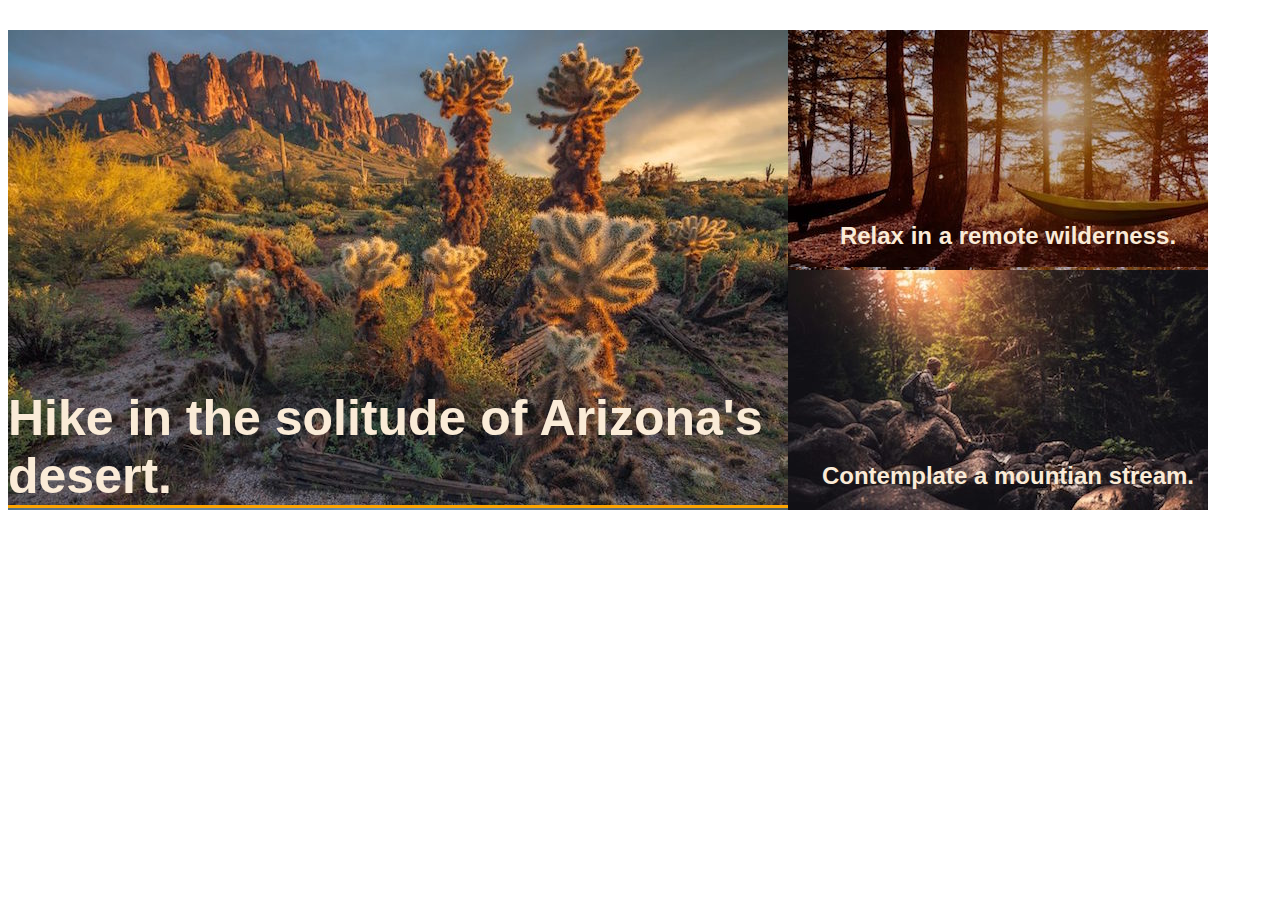
==== index.html @ 8ac19ba1 "first commit" ====
<!DOCTYPE html>
<html lang="en">

<head>
<link rel="stylesheet" href="style.css">
<link href="https://fonts.googleapis.com/css?family=Open+Sans" rel="stylesheet">
    <title>Hiking Home</title>
</head>
<body>
    <Nav>
        <div>Hike</div>
        <div>Latest</div>
        <div>Gear</div>
        <div>Outdoors</div>
        <div>Living</div>
        <div>Guides</div>
        <div>FB</div>
        <div>IG</div>
        <div>PT</div>
        <div>Search</div>
    </Nav>
    
    <div class="container">
        <div class="desert">
            <h2 id="line">Hike in the solitude of Arizona's desert.</h2>
        </div>
        <div class="container2">
            <div class="relax">
                <h2>Relax in a remote wilderness.</h2>
            </div>
            <div class="stream">
                <h2>Contemplate a mountian stream.</h2>
            </div>
        </div>
    </div>
    </div>


</body>

</html>
---- style.css ----
.container{
    display: flex;
    font-family: Arial;
    color: antiquewhite;
}



.relax, .stream{
    display: flex;
    width: 420px;
    height: 240px;
    justify-content: center;
    align-items: flex-end;
}

.relax h2, .stream h2{
    margin-left: 20px;
}
.desert h2{
    justify-content: center;
    font-size: 50px;
}

.stream{
    background-image: url('images/stream420x240.jpg'); 
}
.desert{
    background-image: url('images/desert780x477.jpg');
    display: flex;
    width: 780px;
    height: 480px;
    justify-content: center;
    align-items: flex-end;
} 
.relax{
    background-image: url('images/relax420x237.jpg');
}

#line{
    border-bottom:3px solid orange;
    margin-bottom: 2px;
}

nav{
    display: flex;
    
   
}

nav div{
    font-family: 'Open Sans', sans-serif;
    color: white
}
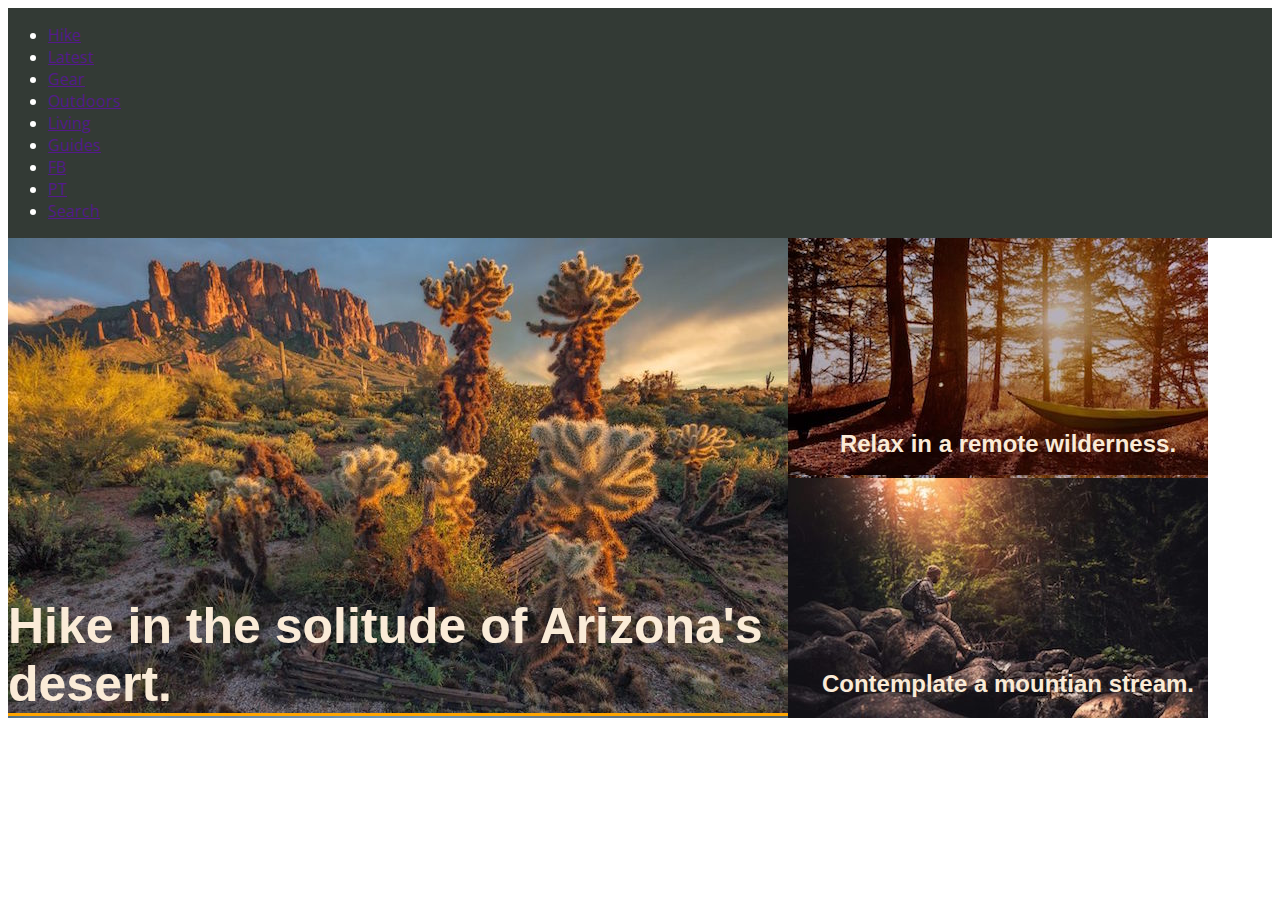
==== commit a35ab0ee: "added nav bar" ====
--- a/index.html
+++ b/index.html
@@ -8,16 +8,17 @@
 </head>
 <body>
     <Nav>
-        <div>Hike</div>
-        <div>Latest</div>
-        <div>Gear</div>
-        <div>Outdoors</div>
-        <div>Living</div>
-        <div>Guides</div>
-        <div>FB</div>
-        <div>IG</div>
-        <div>PT</div>
-        <div>Search</div>
+      <ul>
+        <li><a href="">Hike</a></li>
+        <li><a href="">Latest</a></li>
+        <li><a href="">Gear</a></li>
+        <li><a href="">Outdoors</a></li>
+        <li><a href="">Living</a></li>
+        <li><a href="">Guides</a></li>
+        <li><a href="">FB</a></li>
+        <li><a href="">PT</a></li>
+        <li><a href="">Search</a></li>
+      </ul>
     </Nav>
     
     <div class="container">
--- a/style.css
+++ b/style.css
@@ -46,11 +46,10 @@
 
 nav{
     display: flex;
-    
-   
-}
+    background-color:#333a35; 
+    }
 
-nav div{
+li{
     font-family: 'Open Sans', sans-serif;
-    color: white
+    color: white;   
 }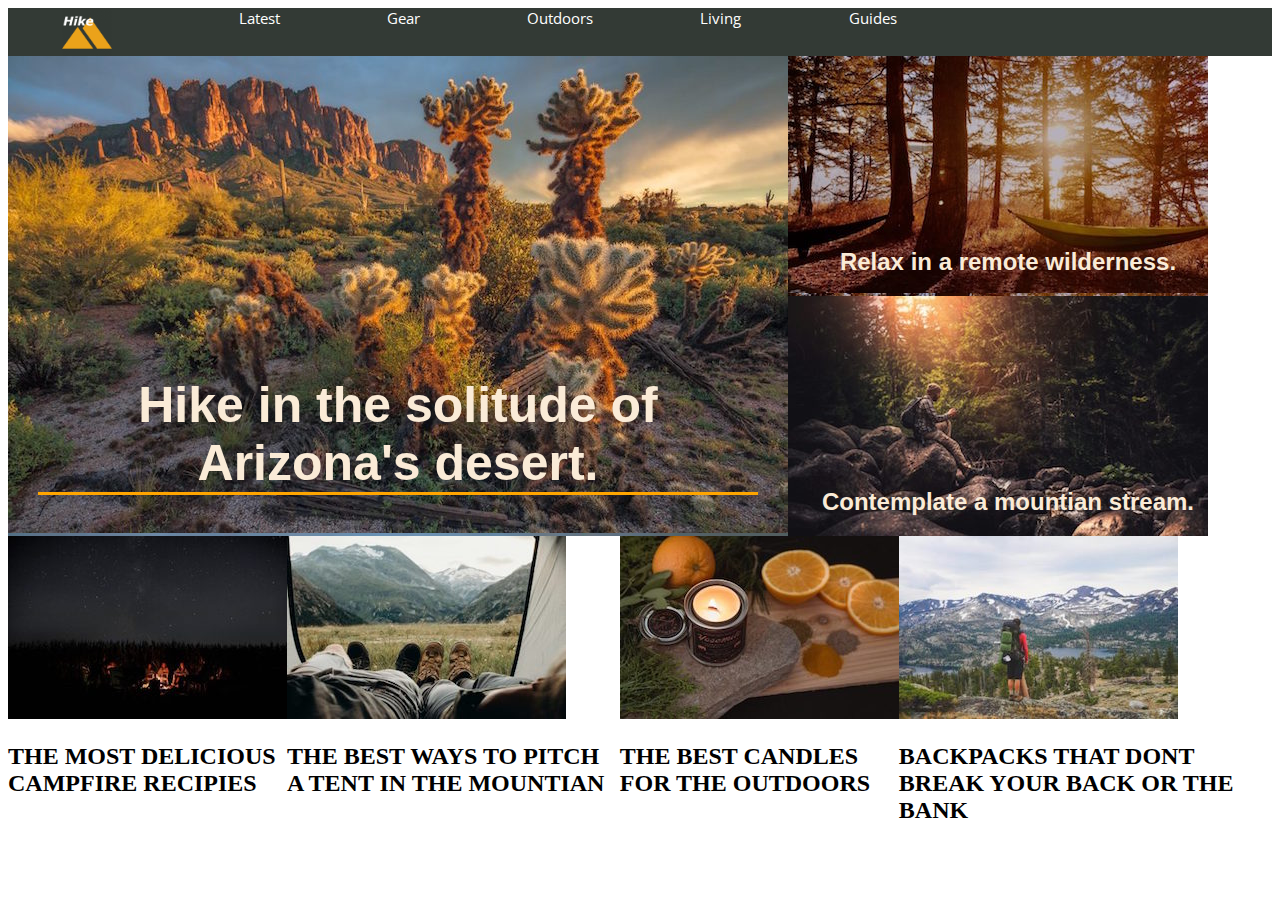
==== commit cc02ebe4: "added nave and pic strip" ====
--- a/index.html
+++ b/index.html
@@ -2,25 +2,28 @@
 <html lang="en">
 
 <head>
-<link rel="stylesheet" href="style.css">
-<link href="https://fonts.googleapis.com/css?family=Open+Sans" rel="stylesheet">
+    <link rel="stylesheet" href="style.css">
+    <link href="https://fonts.googleapis.com/css?family=Open+Sans" rel="stylesheet">
+    <link rel="stylesheet" href="https://use.fontawesome.com/releases/v5.7.2/css/all.css"
+        integrity="sha384-fnmOCqbTlWIlj8LyTjo7mOUStjsKC4pOpQbqyi7RrhN7udi9RwhKkMHpvLbHG9Sr" crossorigin="anonymous">
     <title>Hiking Home</title>
 </head>
+
 <body>
     <Nav>
-      <ul>
-        <li><a href="">Hike</a></li>
-        <li><a href="">Latest</a></li>
-        <li><a href="">Gear</a></li>
-        <li><a href="">Outdoors</a></li>
-        <li><a href="">Living</a></li>
-        <li><a href="">Guides</a></li>
-        <li><a href="">FB</a></li>
-        <li><a href="">PT</a></li>
-        <li><a href="">Search</a></li>
-      </ul>
+        <ul>
+            <li><img class="logo" src="images/logo.png"></li>
+            <li><a href="">Latest</a></li>
+            <li><a href="">Gear</a></li>
+            <li><a href="">Outdoors</a></li>
+            <li><a href="">Living</a></li>
+            <li><a href="">Guides</a></li>
+            <li><a href=""><i class="fab fa-facebook-square"></i></a></li>
+            <li><a href=""><i class="fab fa-pinterest"></i></a></li>
+            <li><a href=""><i class="fas fa-search"></i></a></li>
+        </ul>
     </Nav>
-    
+
     <div class="container">
         <div class="desert">
             <h2 id="line">Hike in the solitude of Arizona's desert.</h2>
@@ -36,7 +39,25 @@
     </div>
     </div>
 
+        <div class="strip">
+        <div class="recipes">
+            <img src="images/recipes.jpg" alt="people sitting arond a campfire">
+            <h2>THE MOST DELICIOUS CAMPFIRE RECIPIES </h2>
+        </div>
+        <div class="tent">
+            <img src="images/tent.jpg" alt="peoples feet hanging out of a tent in the mountians">
+            <h2>THE BEST WAYS TO PITCH A TENT IN THE MOUNTIAN</h2>
+        </div>
+        <div class="candles">
+            <img src="images/candles.jpg" alt="a candle sitting on a rock with oranges around it">
+            <h2>THE BEST CANDLES FOR THE OUTDOORS</h2>
+        </div>
+        <div class="backpack">
+            <img src="images/backpacks.jpg" alt="a person with a hiking backpack on, looking out into the mountian scenery">
+            <h2>BACKPACKS THAT DONT BREAK YOUR BACK OR THE BANK</h2>
+        </div>
 
+    </div>
 </body>
 
 </html>--- a/style.css
+++ b/style.css
@@ -20,8 +20,9 @@
     margin-left: 20px;
 }
 .desert h2{
-    justify-content: center;
+    text-align: center;
     font-size: 50px;
+    
 }
 
 .stream{
@@ -41,15 +42,48 @@
 
 #line{
     border-bottom:3px solid orange;
-    margin-bottom: 2px;
+    margin-top: 2px;
+    margin-right:30px;
+    margin-left: 30px;
+}
+nav{
+    background-color:#333a35;
+    height: 48px;
 }
 
-nav{
+nav ul{
     display: flex;
-    background-color:#333a35; 
-    }
+    justify-content:space-around;
+    padding: 0px;
+    margin: 0px;
+    list-style-type:none; 
+}
 
-li{
+nav ul li a{
     font-family: 'Open Sans', sans-serif;
-    color: white;   
+    font-size: 15px;
+    color: white;  
+    text-decoration: none;
+}
+
+nav ul li a:hover{
+    color:#eca419;
+}
+
+.logo{
+    display: inline-block;
+    vertical-align: top;
+    width: 50px;
+    height: 50px;
+    margin-right: 20px;
+}
+
+i{
+    color:#eca419; 
+}
+
+.strip{
+    display: flex;
+    padding: 0px;
+    margin: 0p
 }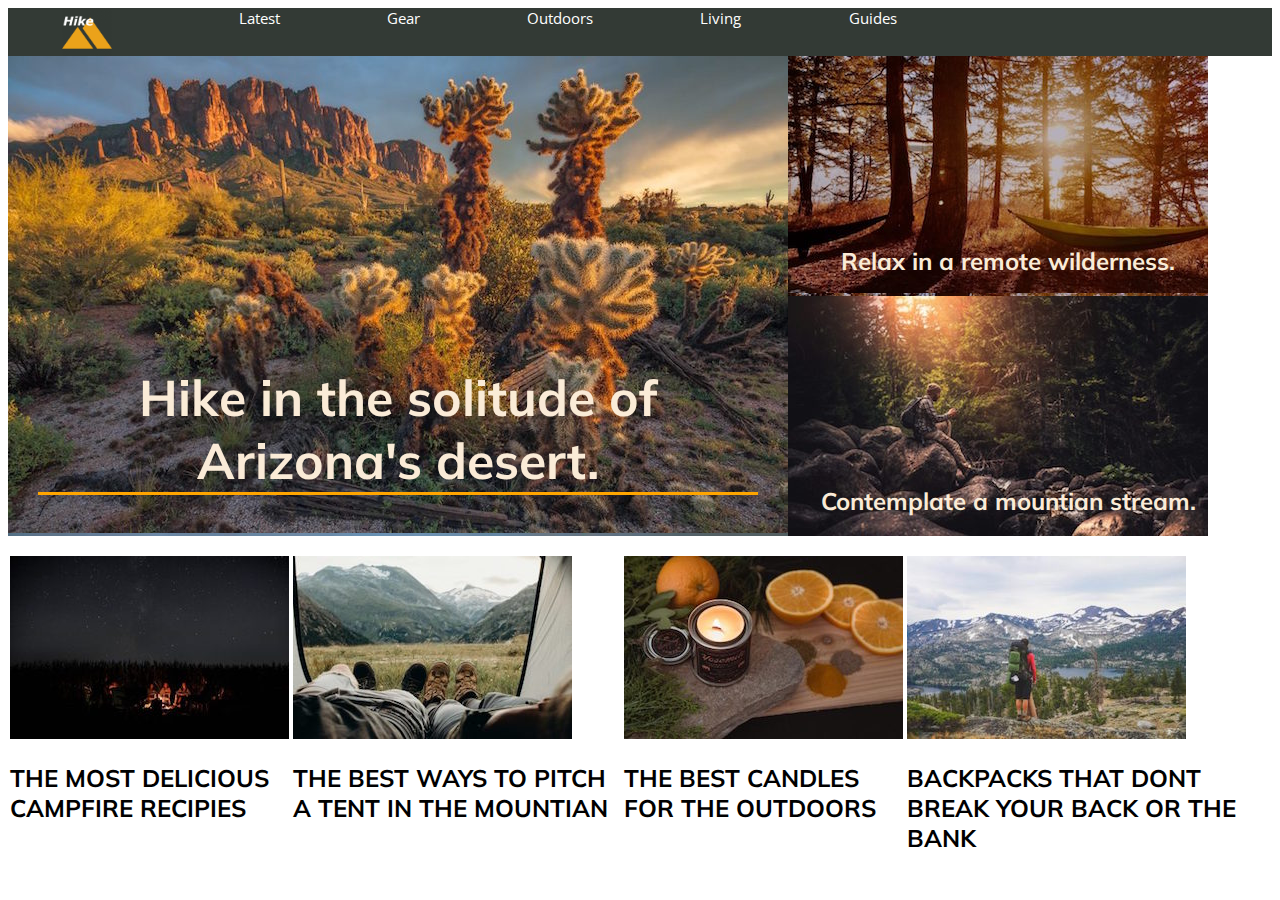
==== commit 3c0ba0ef: "playing with spacing" ====
--- a/index.html
+++ b/index.html
@@ -3,6 +3,7 @@
 
 <head>
     <link rel="stylesheet" href="style.css">
+    <link href="https://fonts.googleapis.com/css?family=Muli" rel="stylesheet">
     <link href="https://fonts.googleapis.com/css?family=Open+Sans" rel="stylesheet">
     <link rel="stylesheet" href="https://use.fontawesome.com/releases/v5.7.2/css/all.css"
         integrity="sha384-fnmOCqbTlWIlj8LyTjo7mOUStjsKC4pOpQbqyi7RrhN7udi9RwhKkMHpvLbHG9Sr" crossorigin="anonymous">
@@ -38,8 +39,8 @@
         </div>
     </div>
     </div>
-
-        <div class="strip">
+    
+<div class="strip">
         <div class="recipes">
             <img src="images/recipes.jpg" alt="people sitting arond a campfire">
             <h2>THE MOST DELICIOUS CAMPFIRE RECIPIES </h2>
@@ -56,8 +57,8 @@
             <img src="images/backpacks.jpg" alt="a person with a hiking backpack on, looking out into the mountian scenery">
             <h2>BACKPACKS THAT DONT BREAK YOUR BACK OR THE BANK</h2>
         </div>
-
-    </div>
-</body>
-
-</html>+    
+</div>
+    </body>
+    
+    </html>--- a/style.css
+++ b/style.css
@@ -1,5 +1,7 @@
 
-
+*{
+    font-family: 'Muli', sans-serif;
+}
 .container{
     display: flex;
     font-family: Arial;
@@ -85,5 +87,11 @@
 .strip{
     display: flex;
     padding: 0px;
-    margin: 0p
-}+    margin: 0px;
+}
+
+.recipes, .tent, .backpack, .candles{
+    margin:0 2px;
+    padding-top: 20px;
+}
+
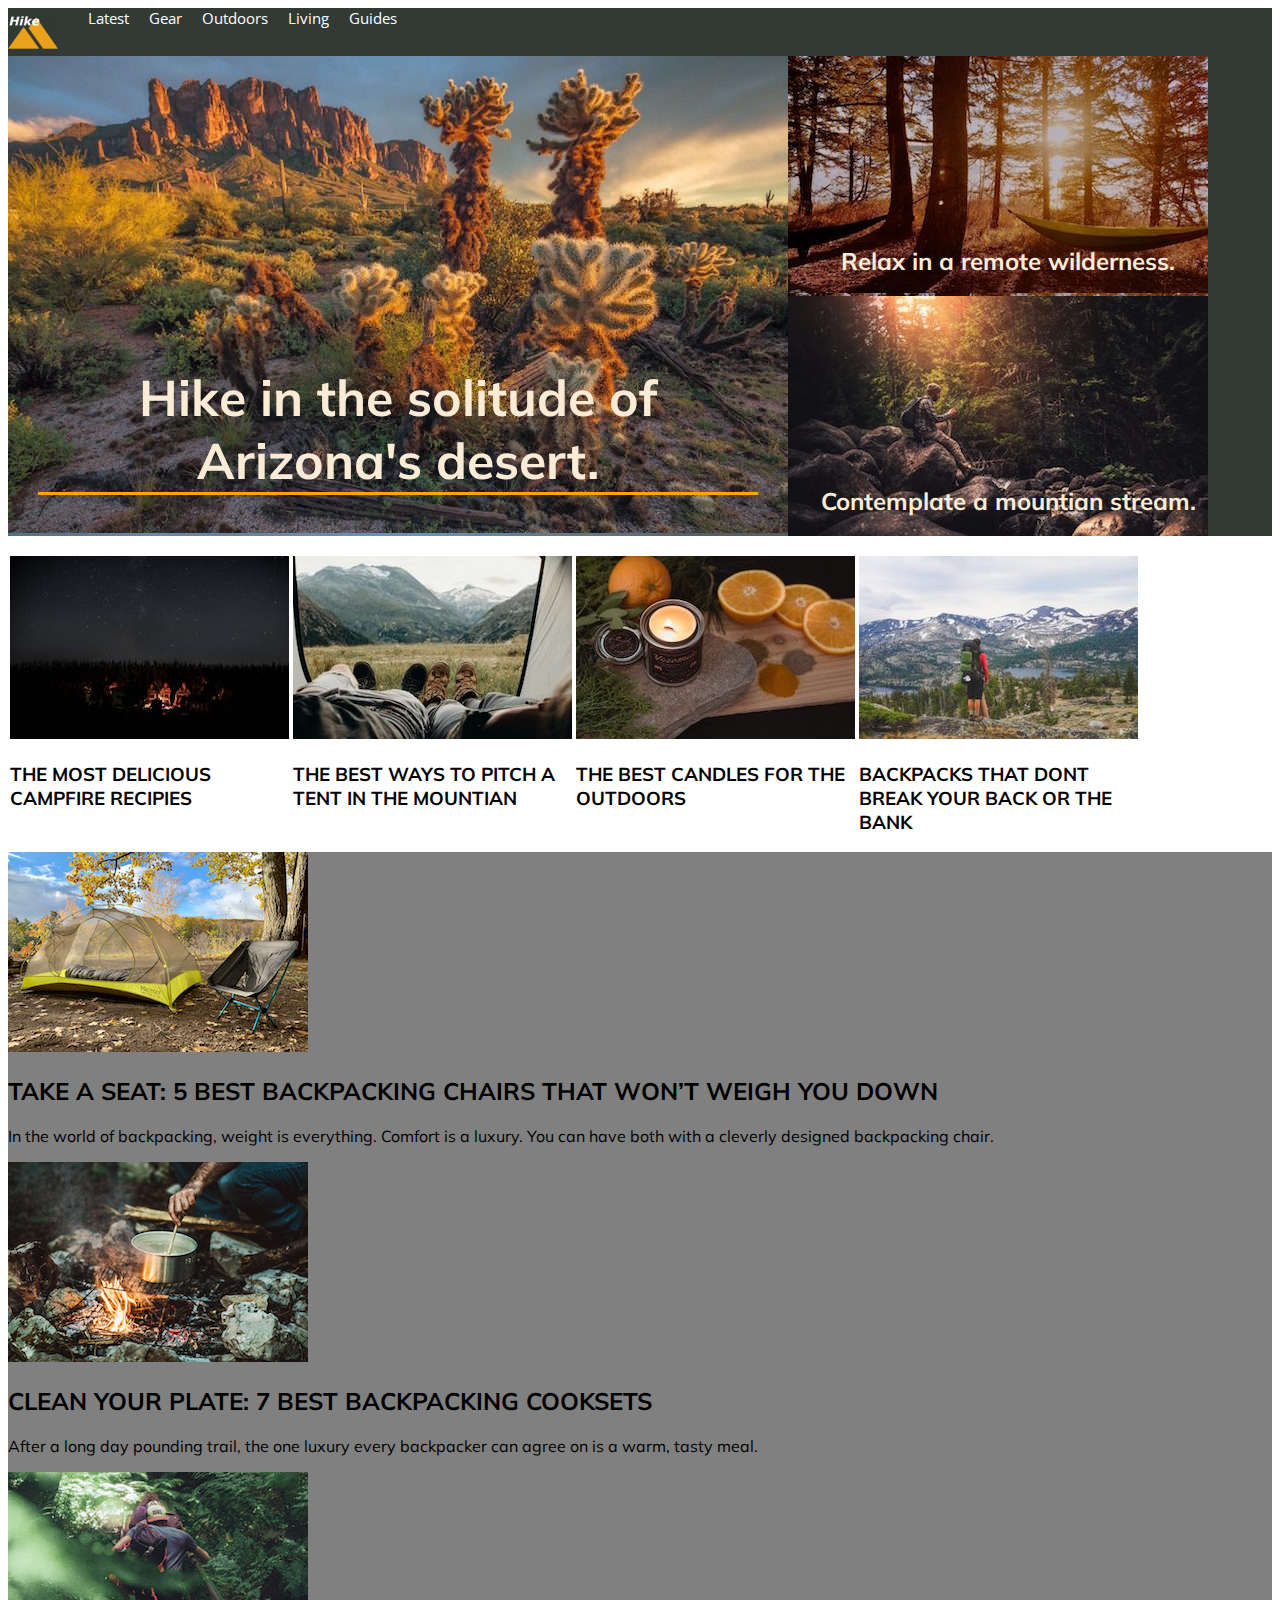
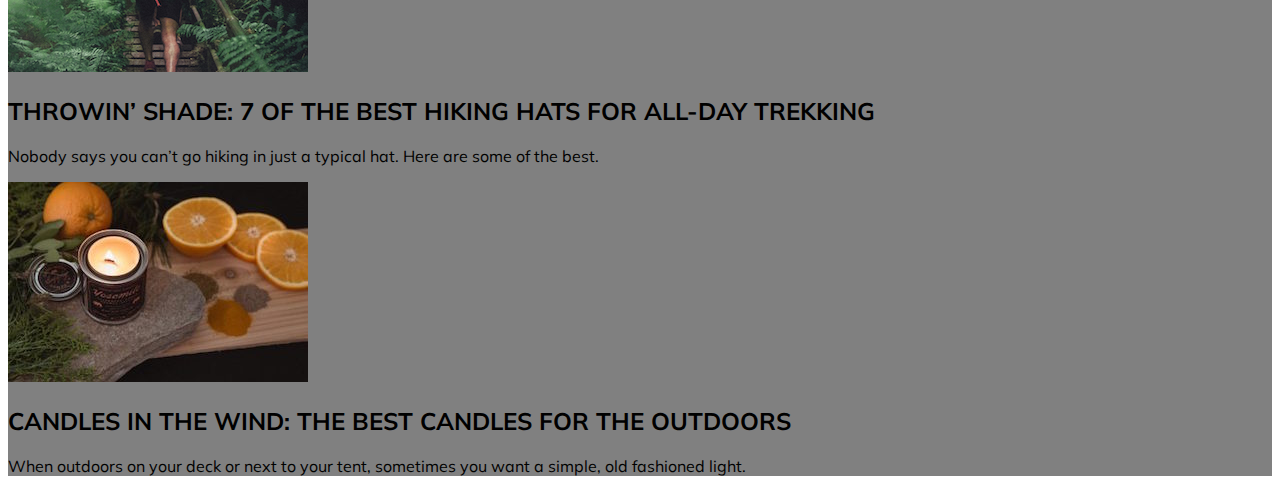
==== commit 4ed93aa2: "fixxing the background" ====
--- a/index.html
+++ b/index.html
@@ -11,6 +11,7 @@
 </head>
 
 <body>
+
     <Nav>
         <ul>
             <li><img class="logo" src="images/logo.png"></li>
@@ -43,21 +44,42 @@
 <div class="strip">
         <div class="recipes">
             <img src="images/recipes.jpg" alt="people sitting arond a campfire">
-            <h2>THE MOST DELICIOUS CAMPFIRE RECIPIES </h2>
+            <h3>THE MOST DELICIOUS CAMPFIRE RECIPIES </h3>
         </div>
         <div class="tent">
             <img src="images/tent.jpg" alt="peoples feet hanging out of a tent in the mountians">
-            <h2>THE BEST WAYS TO PITCH A TENT IN THE MOUNTIAN</h2>
+            <h3>THE BEST WAYS TO PITCH A TENT IN THE MOUNTIAN</h3>
         </div>
         <div class="candles">
             <img src="images/candles.jpg" alt="a candle sitting on a rock with oranges around it">
-            <h2>THE BEST CANDLES FOR THE OUTDOORS</h2>
+            <h3>THE BEST CANDLES FOR THE OUTDOORS</h3>
         </div>
         <div class="backpack">
             <img src="images/backpacks.jpg" alt="a person with a hiking backpack on, looking out into the mountian scenery">
-            <h2>BACKPACKS THAT DONT BREAK YOUR BACK OR THE BANK</h2>
+            <h3>BACKPACKS THAT DONT BREAK YOUR BACK OR THE BANK</h3>
         </div>
     
+</div>
+
+<div class="gearout">
+    <div class="gearin">
+    <div class="chair"> <img src="images/chairs.jpg" alt=" camping chairs outside">
+        <h2>TAKE A SEAT: 5 BEST BACKPACKING CHAIRS THAT WON’T WEIGH YOU DOWN</h2>
+        <p>In the world of backpacking, weight is everything. Comfort is a luxury. You can have both with a cleverly designed backpacking chair.</p>
+    </div>
+    <div class="cook"> <img src="images/cooksets.jpg" alt="pot over a campfire">
+        <h2>CLEAN YOUR PLATE: 7 BEST BACKPACKING COOKSETS</h2>
+        <p>After a long day pounding trail, the one luxury every backpacker can agree on is a warm, tasty meal.</p>
+    </div>
+    <div class="hat"> <img src="images/hats.jpg" alt="woman standing in the wooods">
+        <h2>THROWIN’ SHADE: 7 OF THE BEST HIKING HATS FOR ALL-DAY TREKKING</h2>
+        <p>Nobody says you can’t go hiking in just a typical hat. Here are some of the best.</p>
+    </div>
+    <div class="gcandle"> <img src="images/gear-candles.jpg" alt="candels on a table">
+        <h2>CANDLES IN THE WIND: THE BEST CANDLES FOR THE OUTDOORS</h2>
+    <p>When outdoors on your deck or next to your tent, sometimes you want a simple, old fashioned light.</p>
+    </div>
+   </div>
 </div>
     </body>
     
--- a/style.css
+++ b/style.css
@@ -4,8 +4,9 @@
 }
 .container{
     display: flex;
-    font-family: Arial;
+    font-family: Arial !important;
     color: antiquewhite;
+    background-color: #333a35;
 }
 
 
@@ -55,7 +56,7 @@
 
 nav ul{
     display: flex;
-    justify-content:space-around;
+    justify-content:flex-start;
     padding: 0px;
     margin: 0px;
     list-style-type:none; 
@@ -66,6 +67,7 @@
     font-size: 15px;
     color: white;  
     text-decoration: none;
+    margin: 10px;
 }
 
 nav ul li a:hover{
@@ -88,10 +90,15 @@
     display: flex;
     padding: 0px;
     margin: 0px;
+    width: 20px;
 }
+   
 
 .recipes, .tent, .backpack, .candles{
     margin:0 2px;
     padding-top: 20px;
+   
 }
-
+.gearout{
+    background-color: grey;
+}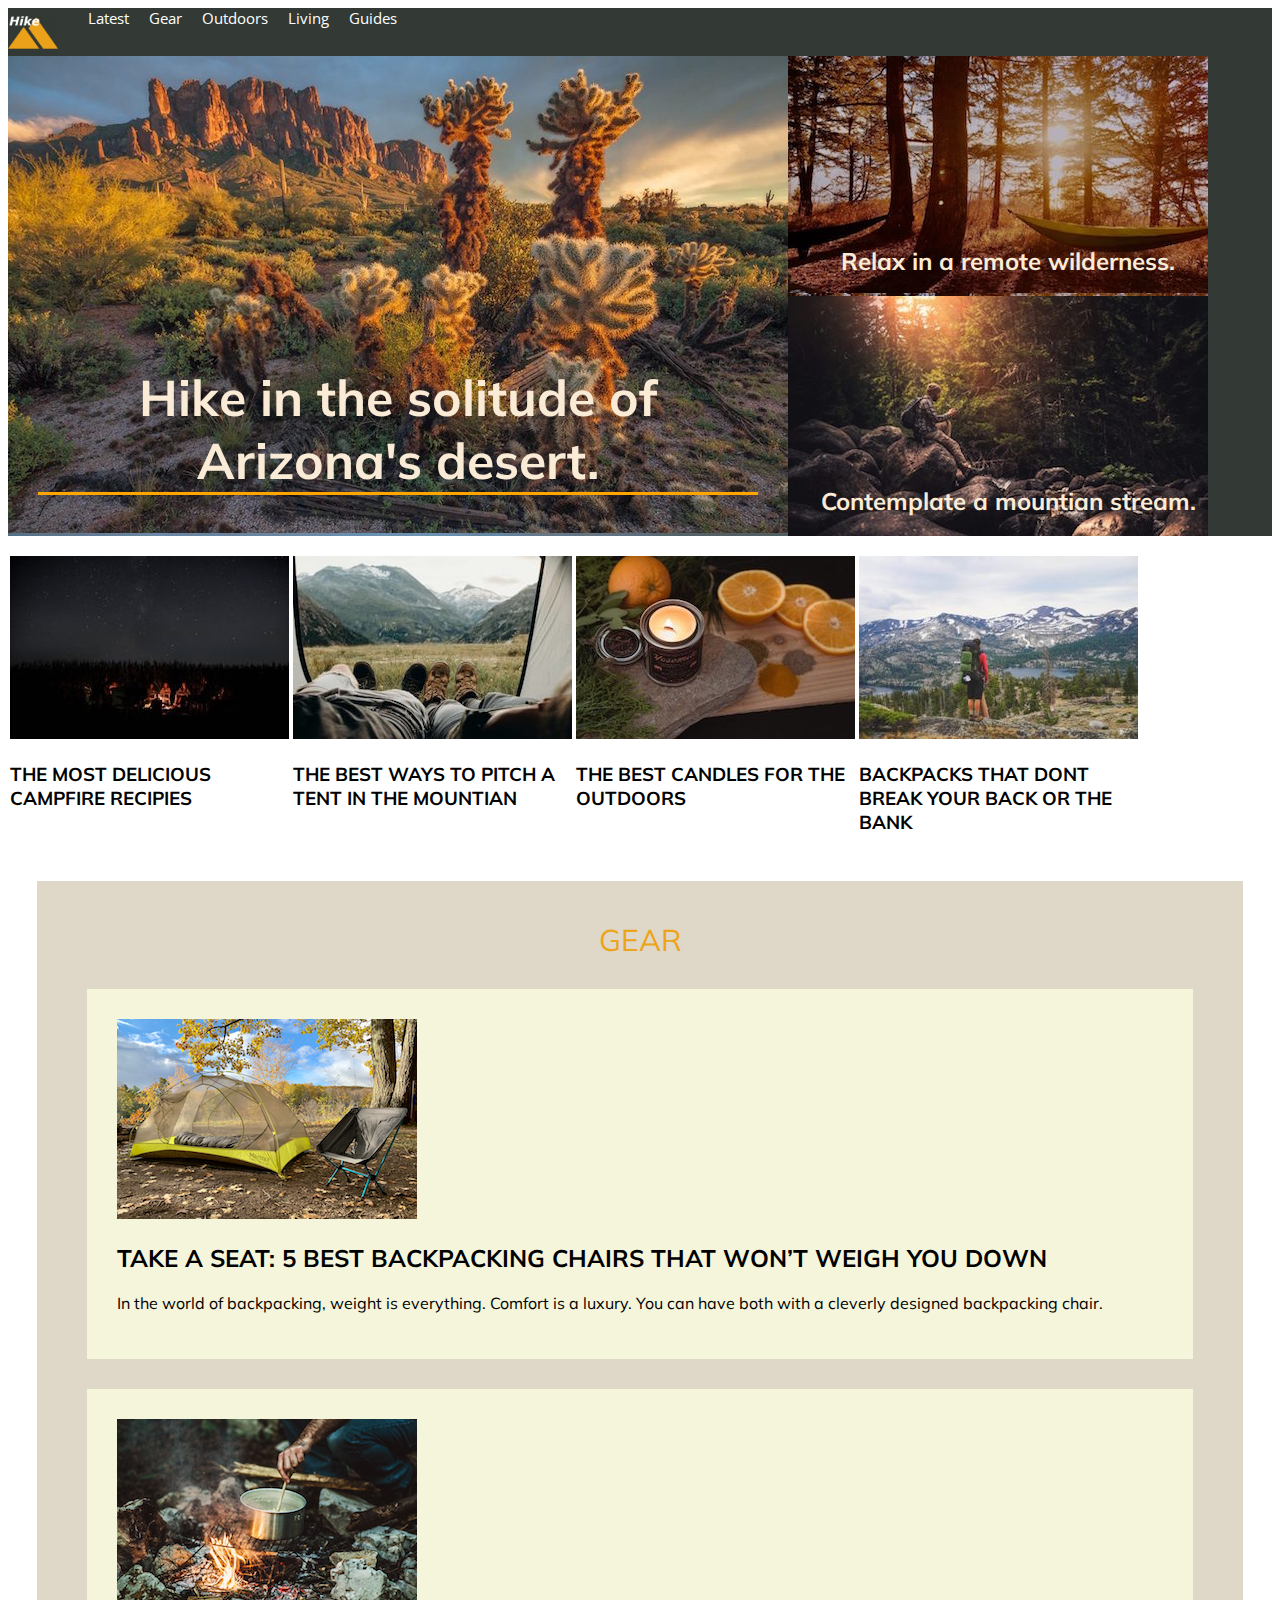
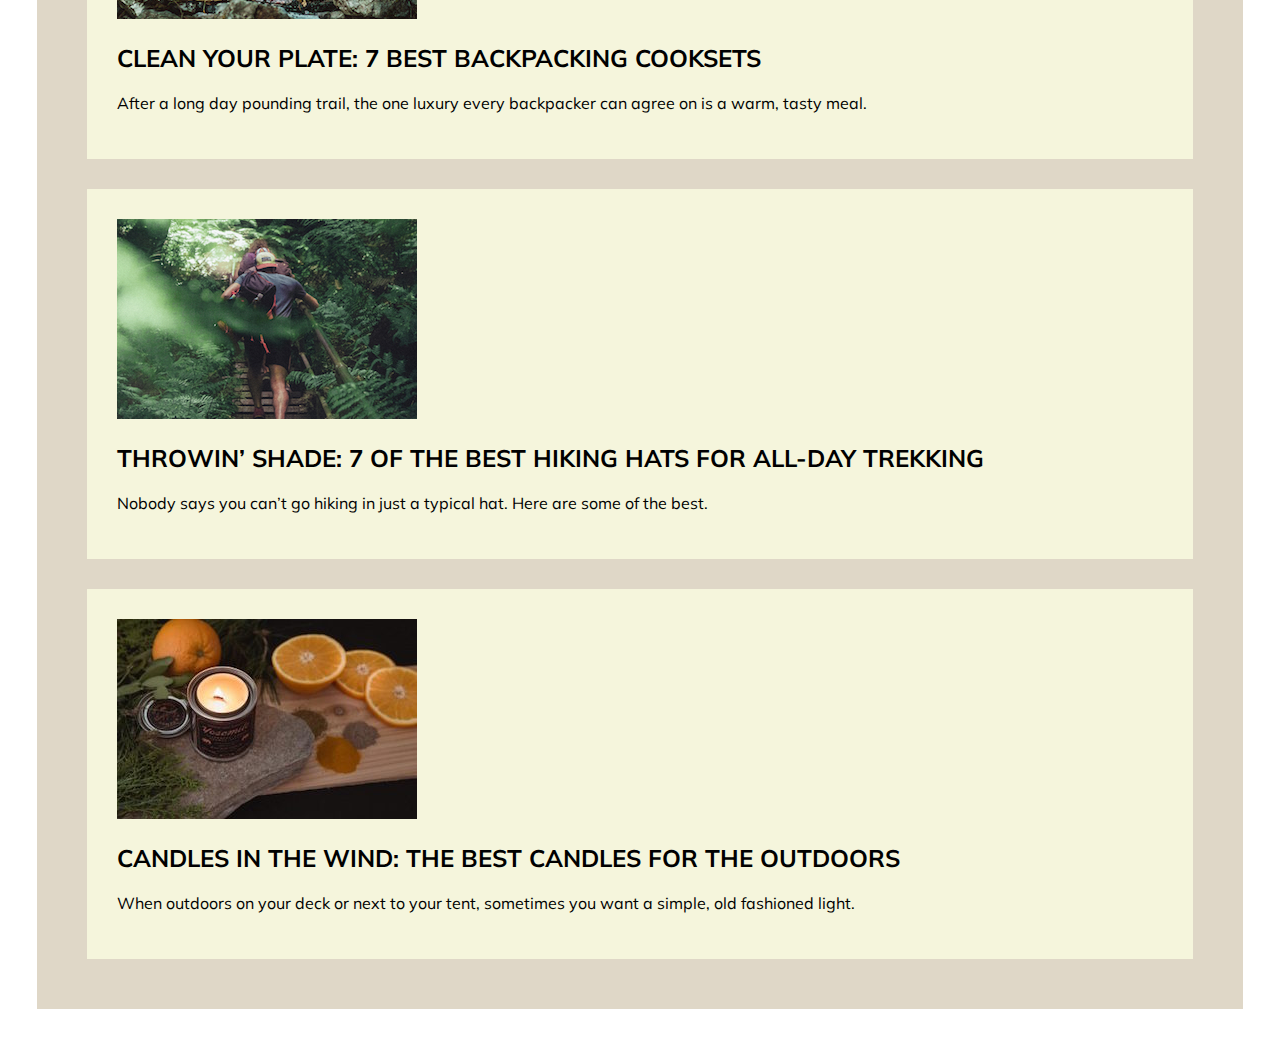
==== commit 02b19b88: "adding user page" ====
--- a/index.html
+++ b/index.html
@@ -62,8 +62,9 @@
 </div>
 
 <div class="gearout">
+    <p id="top">GEAR</p>
     <div class="gearin">
-    <div class="chair"> <img src="images/chairs.jpg" alt=" camping chairs outside">
+    <div class="chair"> <img src="images/chairs.jpg" alt=" camping chairs outside" >
         <h2>TAKE A SEAT: 5 BEST BACKPACKING CHAIRS THAT WON’T WEIGH YOU DOWN</h2>
         <p>In the world of backpacking, weight is everything. Comfort is a luxury. You can have both with a cleverly designed backpacking chair.</p>
     </div>
@@ -81,6 +82,7 @@
     </div>
    </div>
 </div>
+
     </body>
     
     </html>--- a/style.css
+++ b/style.css
@@ -100,5 +100,35 @@
    
 }
 .gearout{
-    background-color: grey;
+    background-color:#dfd7c7;
+    margin: 29px;
+    padding-top:10px;
+}
+.gearin{
+    margin: 20px;
+    padding-bottom: 20px;
+}
+.chair, .hat, .gcandle, .cook{
+    background-color: beige;
+    margin:30px;
+    padding: 30px;
+
+}
+p, h2{
+    text-align: justify;
+    vertical-align: 70px;
+}
+#top{
+    color: #eca419;
+    font-size: 30px;
+    text-align: center;
+}
+
+#uHead{
+    text-align: center;
+}
+
+.aUser{
+    background-color: #dfd7c7;
+    border: #dfd7c7,10px;
 }